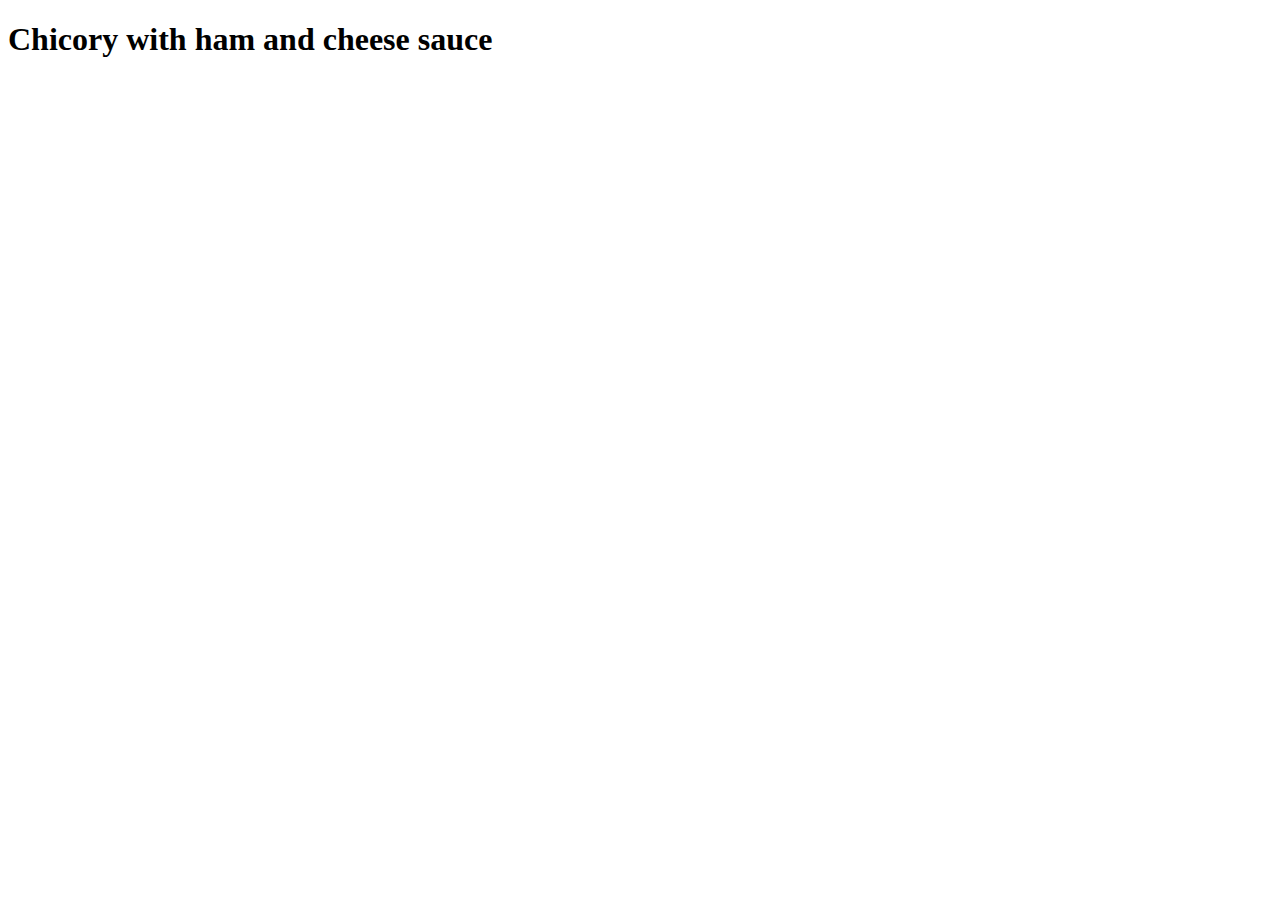
==== Chicory-ham-cheese-sauce.html @ 216ffbb8 "creation of html file" ====
<!DOCTYPE html>
<html lang="en">
<head>
    <meta charset="UTF-8">
    <meta http-equiv="X-UA-Compatible" content="IE=edge">
    <meta name="viewport" content="width=device-width, initial-scale=1.0">
    <title>Document</title>
</head>
<body>
   <h1>Chicory with ham and cheese sauce</h1> 
</body>
</html>
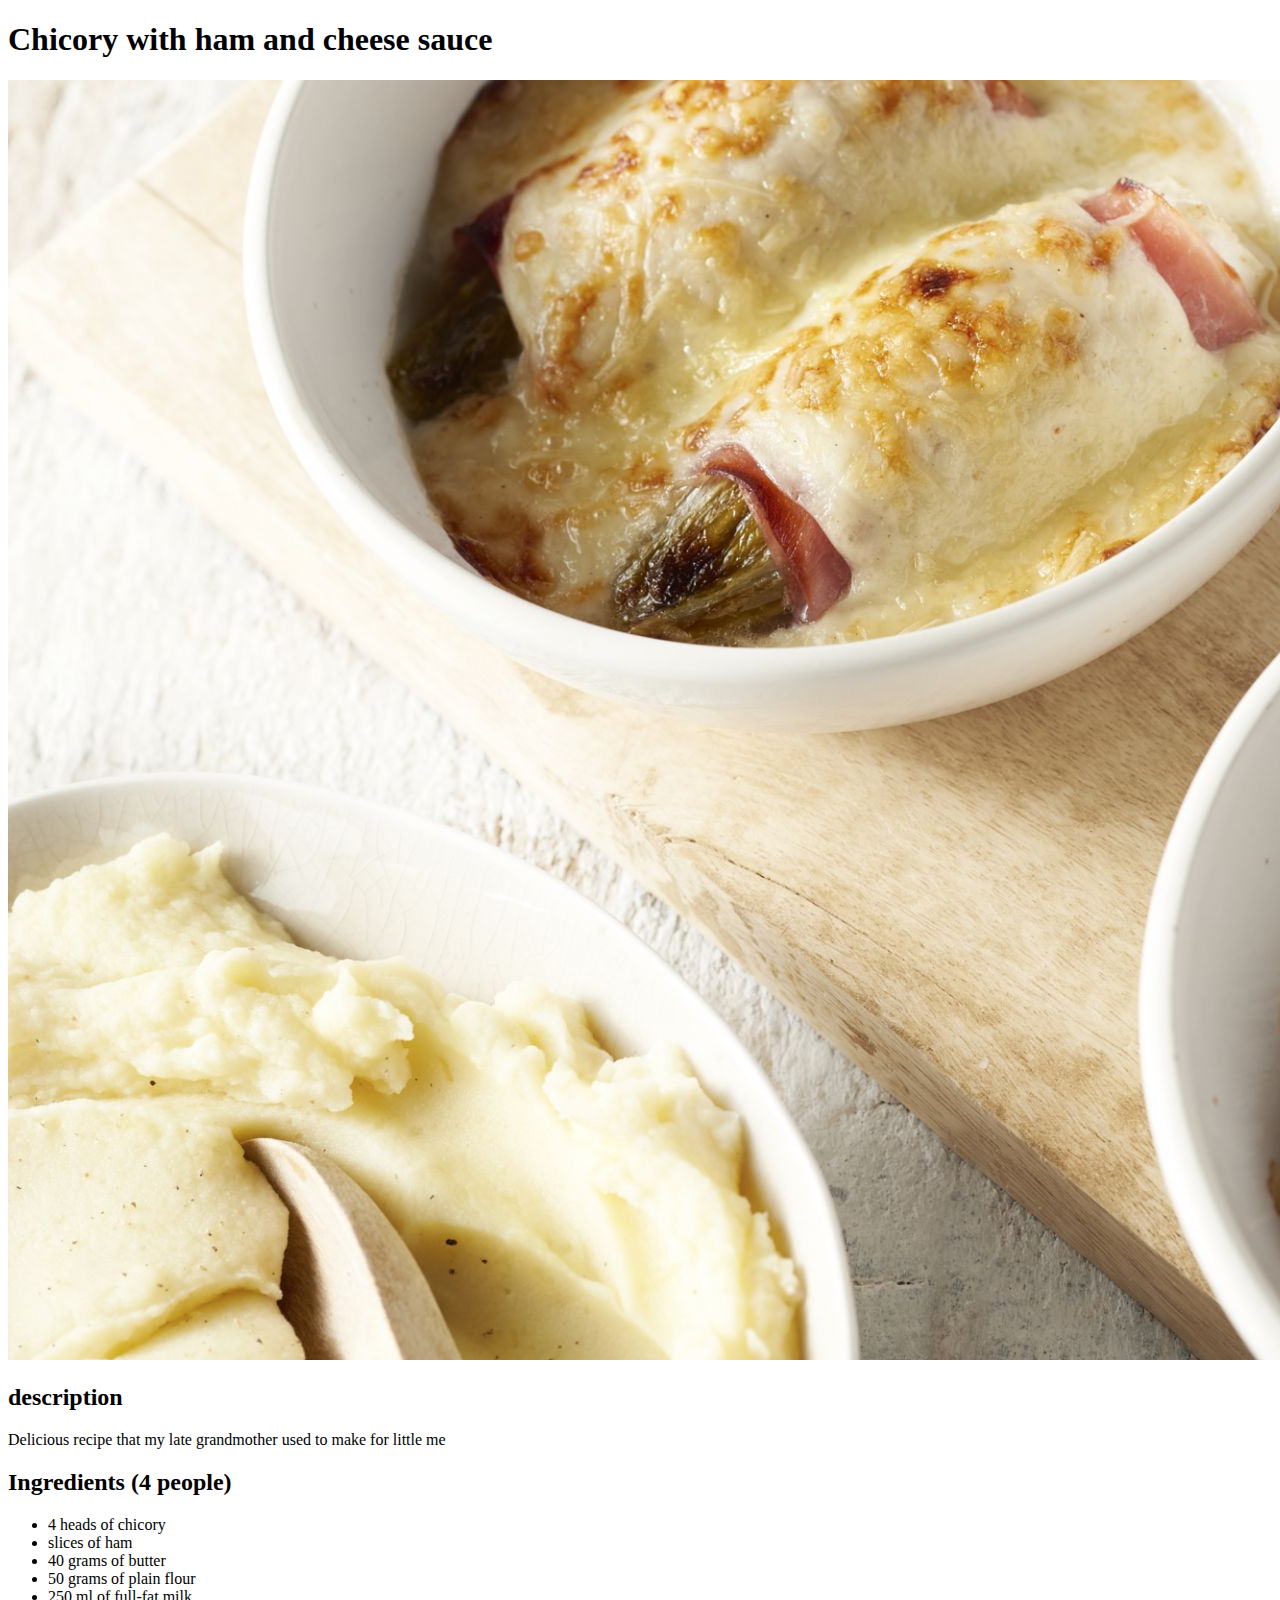
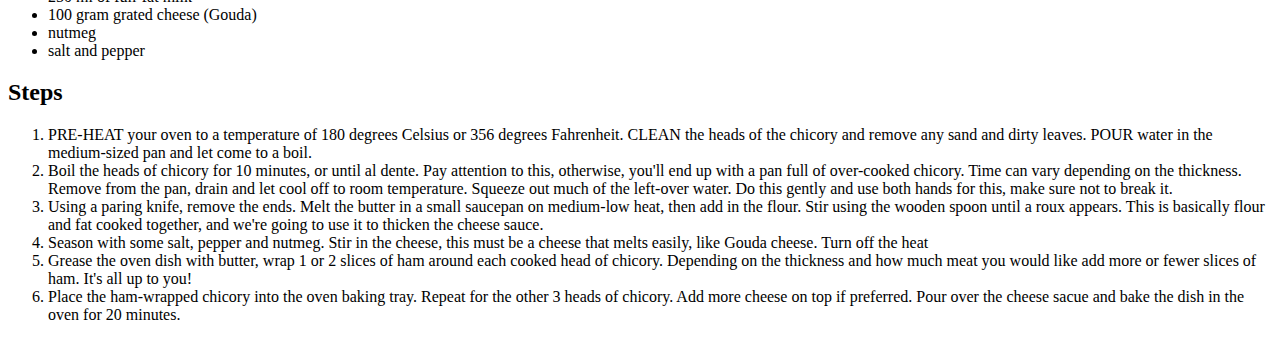
==== commit 1d19cb46: "Recipe fully added" ====
--- a/Chicory-ham-cheese-sauce.html
+++ b/Chicory-ham-cheese-sauce.html
@@ -7,6 +7,50 @@
     <title>Document</title>
 </head>
 <body>
-   <h1>Chicory with ham and cheese sauce</h1> 
+   <h1>Chicory with ham and cheese sauce</h1>
+   <img src="Chicory_ham_cheese_sauce.jpg" alt="Chicory with ham and cheese sauce">
+   <h2>description</h2>
+   <p>Delicious recipe that my late grandmother used to make for little me</p>
+   <h2>Ingredients (4 people)</h2>
+   <ul>
+        <li>4 heads of chicory</li>
+        <li>slices of ham</li>
+        <li>40 grams of butter</li>
+        <li>50 grams of plain flour</li>
+        <li>250 ml of full-fat milk</li>
+        <li>100 gram grated cheese (Gouda)</li>
+        <li>nutmeg</li>
+        <li>salt and pepper</li>
+   </ul>
+   <h2>Steps</h2>
+   <ol>
+        <li>PRE-HEAT your oven to a temperature of 180 degrees Celsius or 356 degrees
+            Fahrenheit. CLEAN the heads of the chicory and remove any sand
+            and dirty leaves. POUR water in the medium-sized pan and let come
+            to a boil.</li>
+
+        <li>Boil the heads of chicory for 10 minutes, or until al dente.
+            Pay attention to this, otherwise, you'll end up with a pan
+            full of over-cooked chicory. Time can vary depending on the thickness.
+            Remove from the pan, drain and let cool off to room temperature.
+            Squeeze out much of the left-over water. Do this gently and use both
+            hands for this, make sure not to break it.</li>
+
+        <li>Using a paring knife, remove the ends. Melt the butter in a small
+            saucepan on medium-low heat, then add in the flour. Stir using the
+            wooden spoon until a roux appears. This is basically flour and fat cooked
+            together, and we're going to use it to thicken the cheese sauce.</li>
+        
+        <li>Season with some salt, pepper and nutmeg. Stir in the cheese, this must
+            be a cheese that melts easily, like Gouda cheese. Turn off the heat</li>
+        
+        <li>Grease the oven dish with butter, wrap 1 or 2 slices of ham around
+            each cooked head of chicory. Depending on the thickness and how much meat
+            you would like add more or fewer slices of ham. It's all up to you!</li>
+
+        <li>Place the ham-wrapped chicory into the oven baking tray. Repeat for the other
+            3 heads of chicory. Add more cheese on top if preferred. Pour over the cheese
+            sacue and bake the dish in the oven for 20 minutes.</li>
+   </ol>
 </body>
 </html>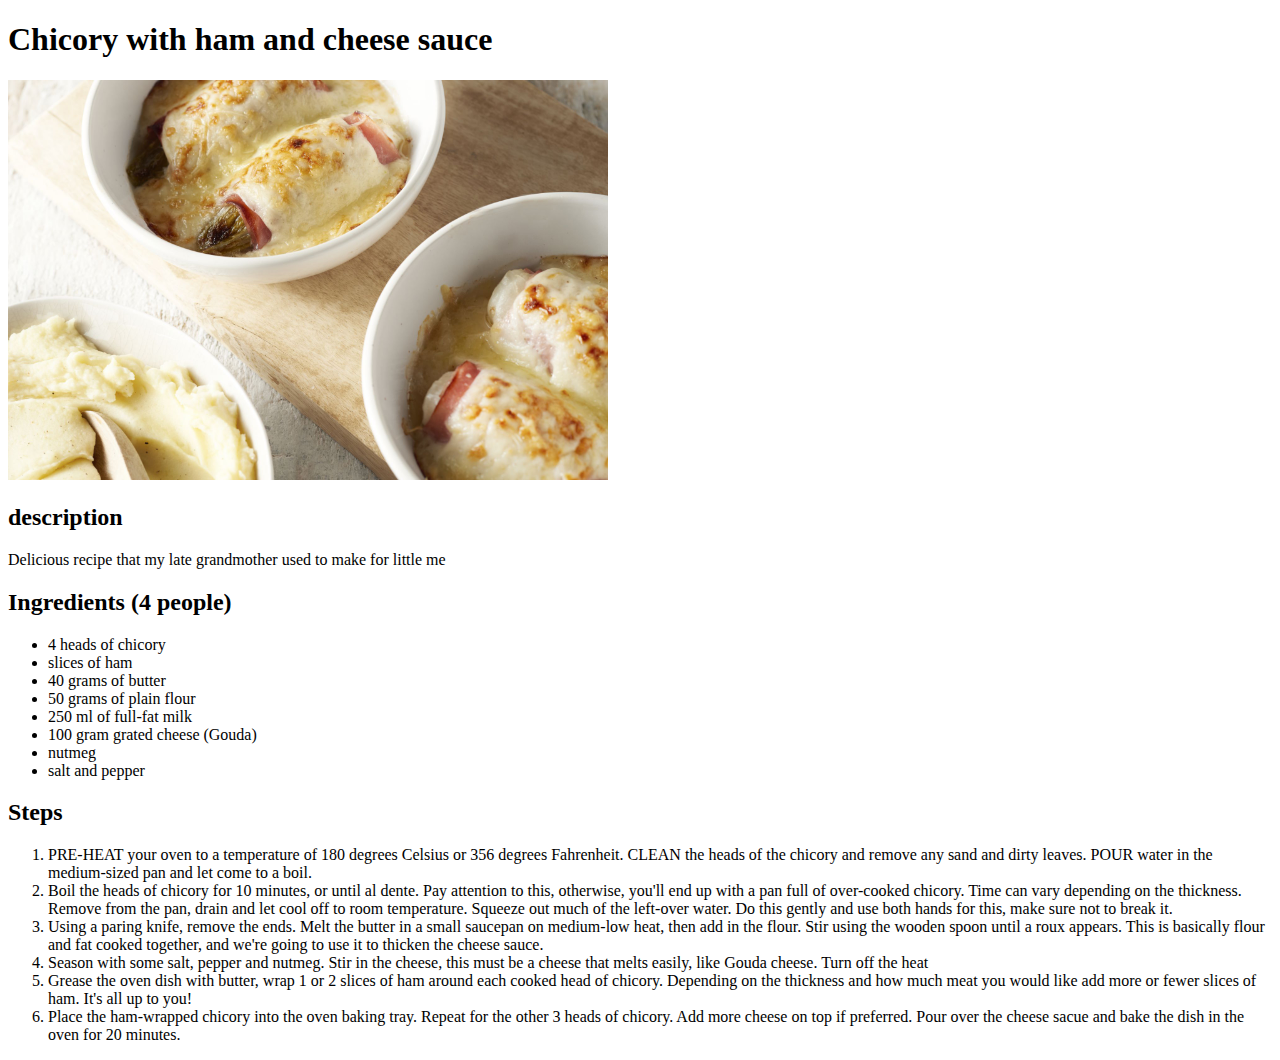
==== commit a10aee1f: "Fixed image dimensions" ====
--- a/Chicory-ham-cheese-sauce.html
+++ b/Chicory-ham-cheese-sauce.html
@@ -8,7 +8,7 @@
 </head>
 <body>
    <h1>Chicory with ham and cheese sauce</h1>
-   <img src="Chicory_ham_cheese_sauce.jpg" alt="Chicory with ham and cheese sauce">
+   <img src="Chicory_ham_cheese_sauce.jpg" height="400px" width="600px" alt="Chicory with ham and cheese sauce">
    <h2>description</h2>
    <p>Delicious recipe that my late grandmother used to make for little me</p>
    <h2>Ingredients (4 people)</h2>
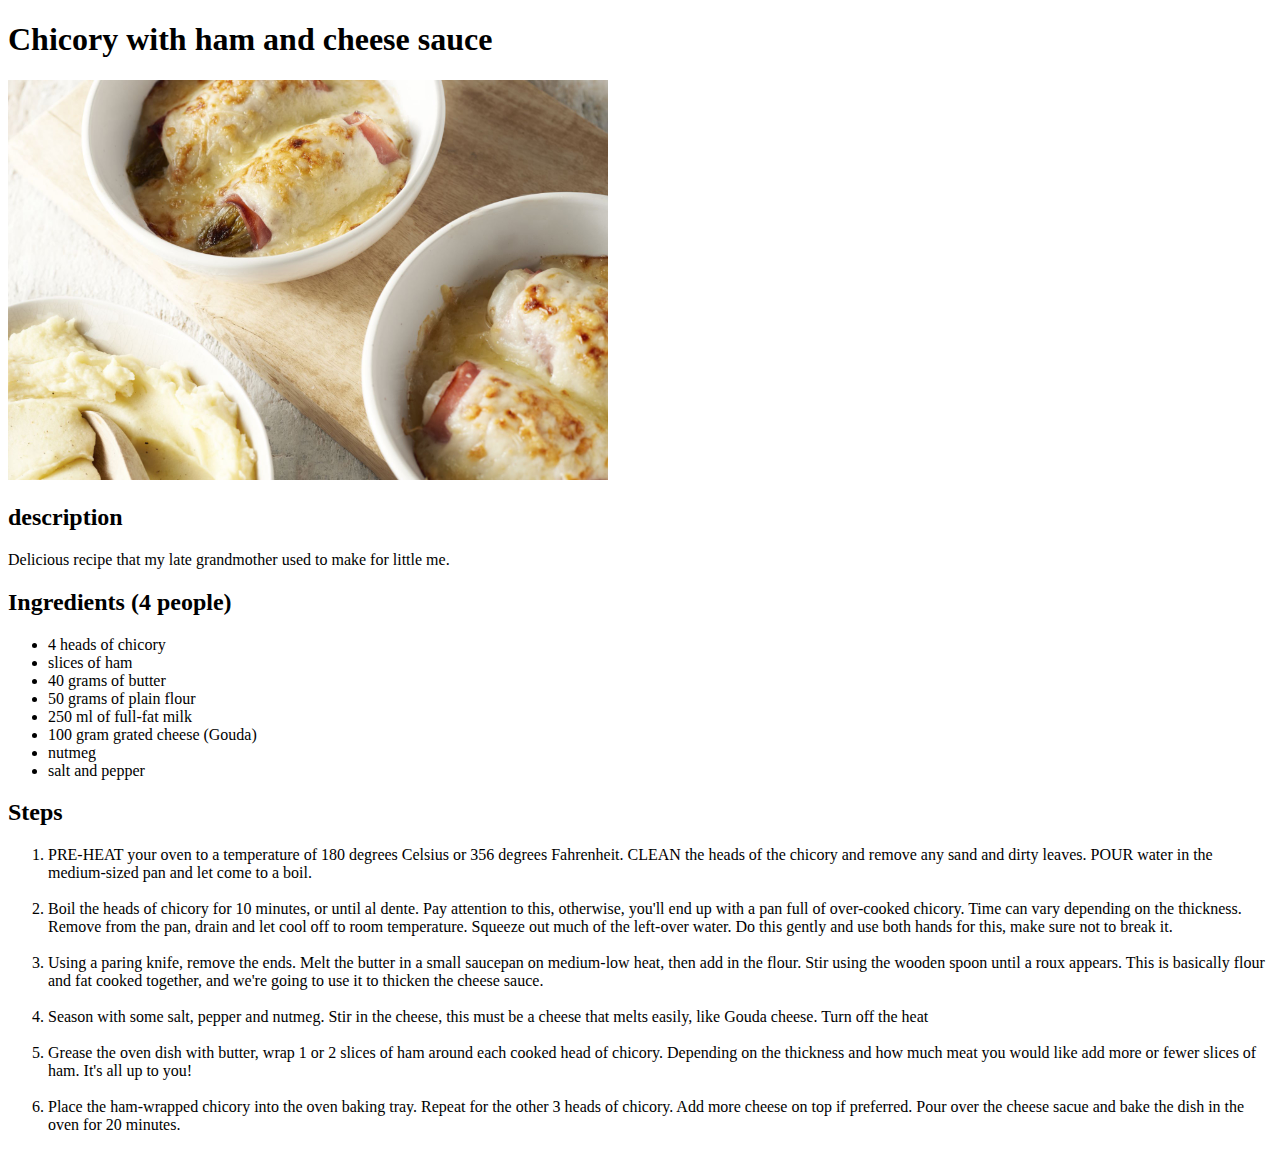
==== commit a72d6163: "added breaks" ====
--- a/Chicory-ham-cheese-sauce.html
+++ b/Chicory-ham-cheese-sauce.html
@@ -10,7 +10,7 @@
    <h1>Chicory with ham and cheese sauce</h1>
    <img src="Chicory_ham_cheese_sauce.jpg" height="400px" width="600px" alt="Chicory with ham and cheese sauce">
    <h2>description</h2>
-   <p>Delicious recipe that my late grandmother used to make for little me</p>
+   <p>Delicious recipe that my late grandmother used to make for little me.</p>
    <h2>Ingredients (4 people)</h2>
    <ul>
         <li>4 heads of chicory</li>
@@ -28,26 +28,26 @@
             Fahrenheit. CLEAN the heads of the chicory and remove any sand
             and dirty leaves. POUR water in the medium-sized pan and let come
             to a boil.</li>
-
+            <br>
         <li>Boil the heads of chicory for 10 minutes, or until al dente.
             Pay attention to this, otherwise, you'll end up with a pan
             full of over-cooked chicory. Time can vary depending on the thickness.
             Remove from the pan, drain and let cool off to room temperature.
             Squeeze out much of the left-over water. Do this gently and use both
             hands for this, make sure not to break it.</li>
-
+            <br>
         <li>Using a paring knife, remove the ends. Melt the butter in a small
             saucepan on medium-low heat, then add in the flour. Stir using the
             wooden spoon until a roux appears. This is basically flour and fat cooked
             together, and we're going to use it to thicken the cheese sauce.</li>
-        
+            <br>
         <li>Season with some salt, pepper and nutmeg. Stir in the cheese, this must
             be a cheese that melts easily, like Gouda cheese. Turn off the heat</li>
-        
+            <br>
         <li>Grease the oven dish with butter, wrap 1 or 2 slices of ham around
             each cooked head of chicory. Depending on the thickness and how much meat
             you would like add more or fewer slices of ham. It's all up to you!</li>
-
+            <br>
         <li>Place the ham-wrapped chicory into the oven baking tray. Repeat for the other
             3 heads of chicory. Add more cheese on top if preferred. Pour over the cheese
             sacue and bake the dish in the oven for 20 minutes.</li>
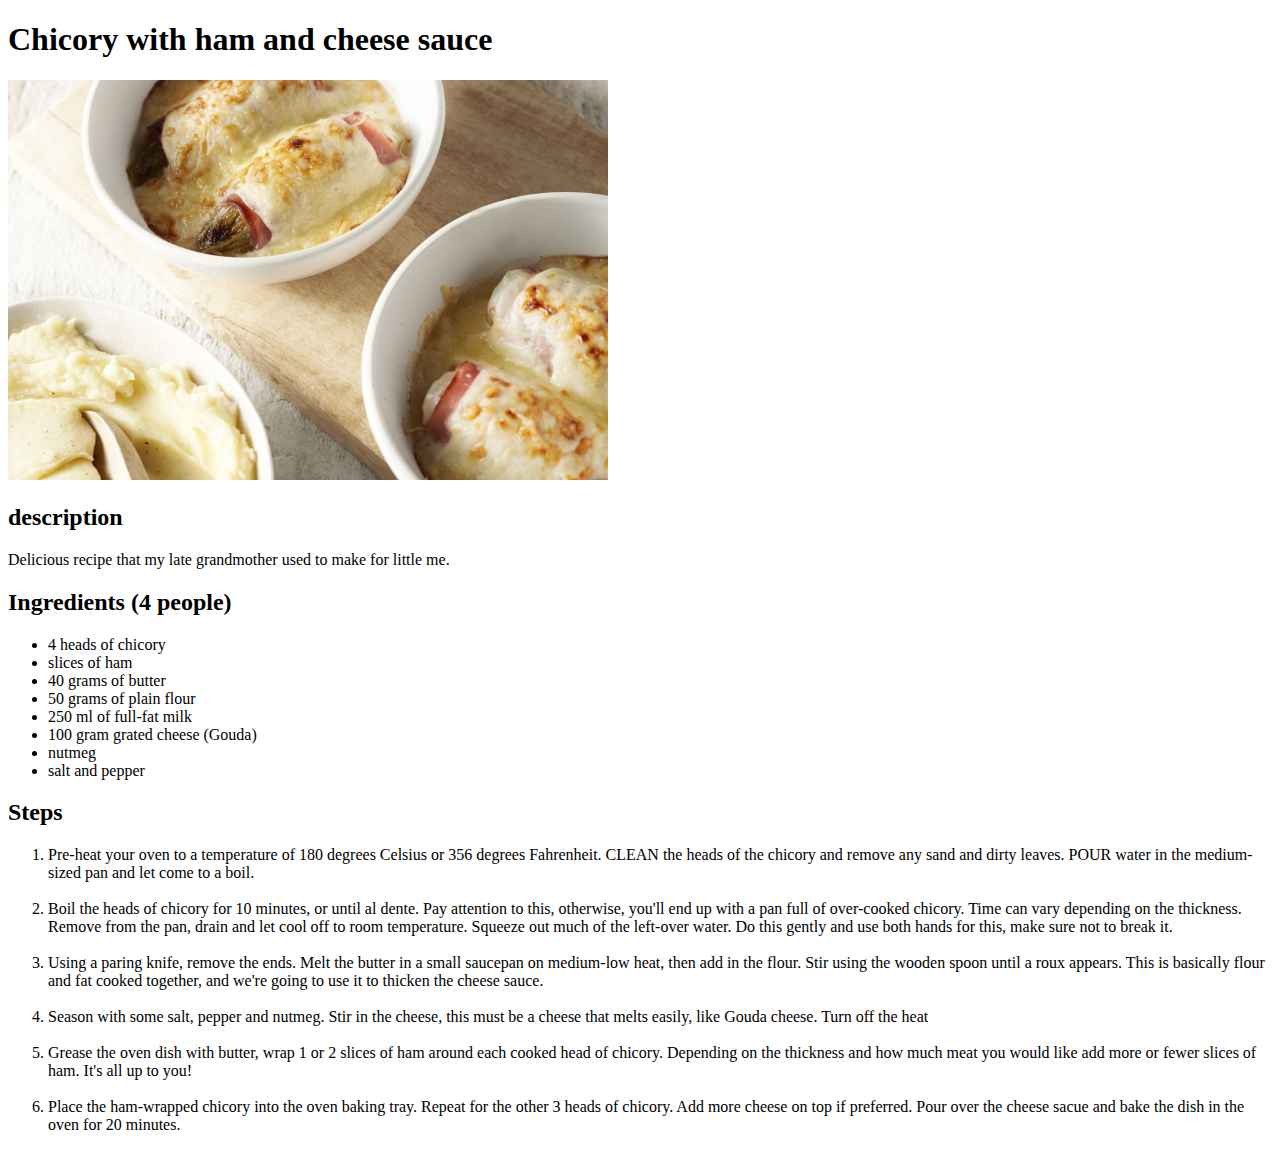
==== commit 7dba279e: "Capitalization changes" ====
--- a/Chicory-ham-cheese-sauce.html
+++ b/Chicory-ham-cheese-sauce.html
@@ -24,7 +24,7 @@
    </ul>
    <h2>Steps</h2>
    <ol>
-        <li>PRE-HEAT your oven to a temperature of 180 degrees Celsius or 356 degrees
+        <li>Pre-heat your oven to a temperature of 180 degrees Celsius or 356 degrees
             Fahrenheit. CLEAN the heads of the chicory and remove any sand
             and dirty leaves. POUR water in the medium-sized pan and let come
             to a boil.</li>
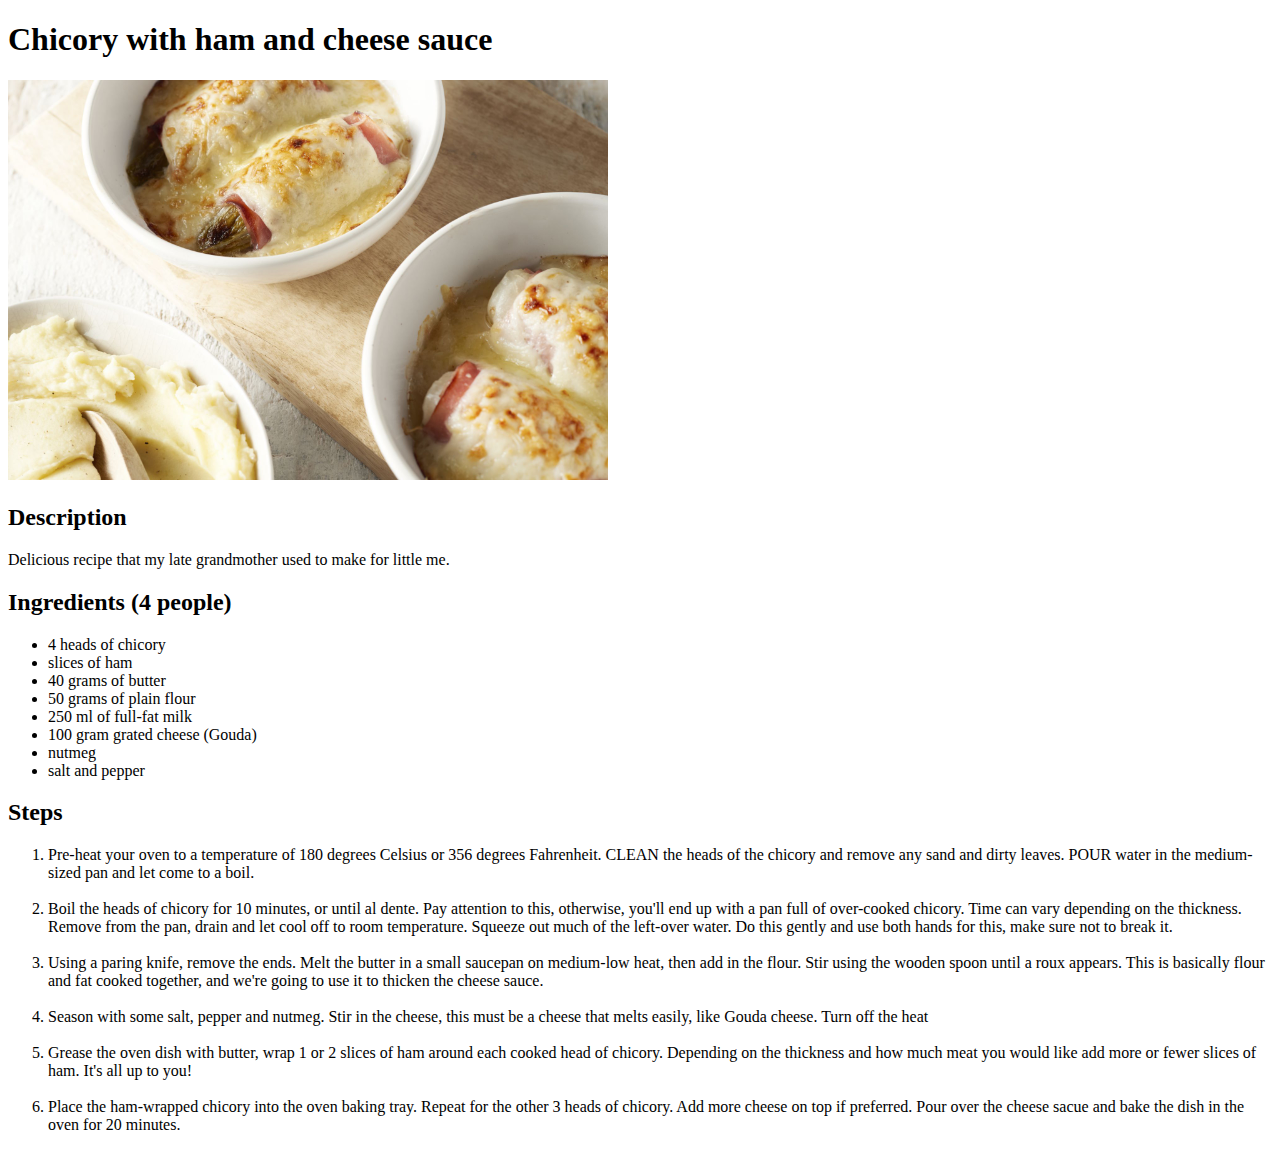
==== commit e871a685: "Title tag change and Capitalization" ====
--- a/Chicory-ham-cheese-sauce.html
+++ b/Chicory-ham-cheese-sauce.html
@@ -4,12 +4,12 @@
     <meta charset="UTF-8">
     <meta http-equiv="X-UA-Compatible" content="IE=edge">
     <meta name="viewport" content="width=device-width, initial-scale=1.0">
-    <title>Document</title>
+    <title>Chicory with ham and cheese sauce</title>
 </head>
 <body>
    <h1>Chicory with ham and cheese sauce</h1>
    <img src="Chicory_ham_cheese_sauce.jpg" height="400px" width="600px" alt="Chicory with ham and cheese sauce">
-   <h2>description</h2>
+   <h2>Description</h2>
    <p>Delicious recipe that my late grandmother used to make for little me.</p>
    <h2>Ingredients (4 people)</h2>
    <ul>
